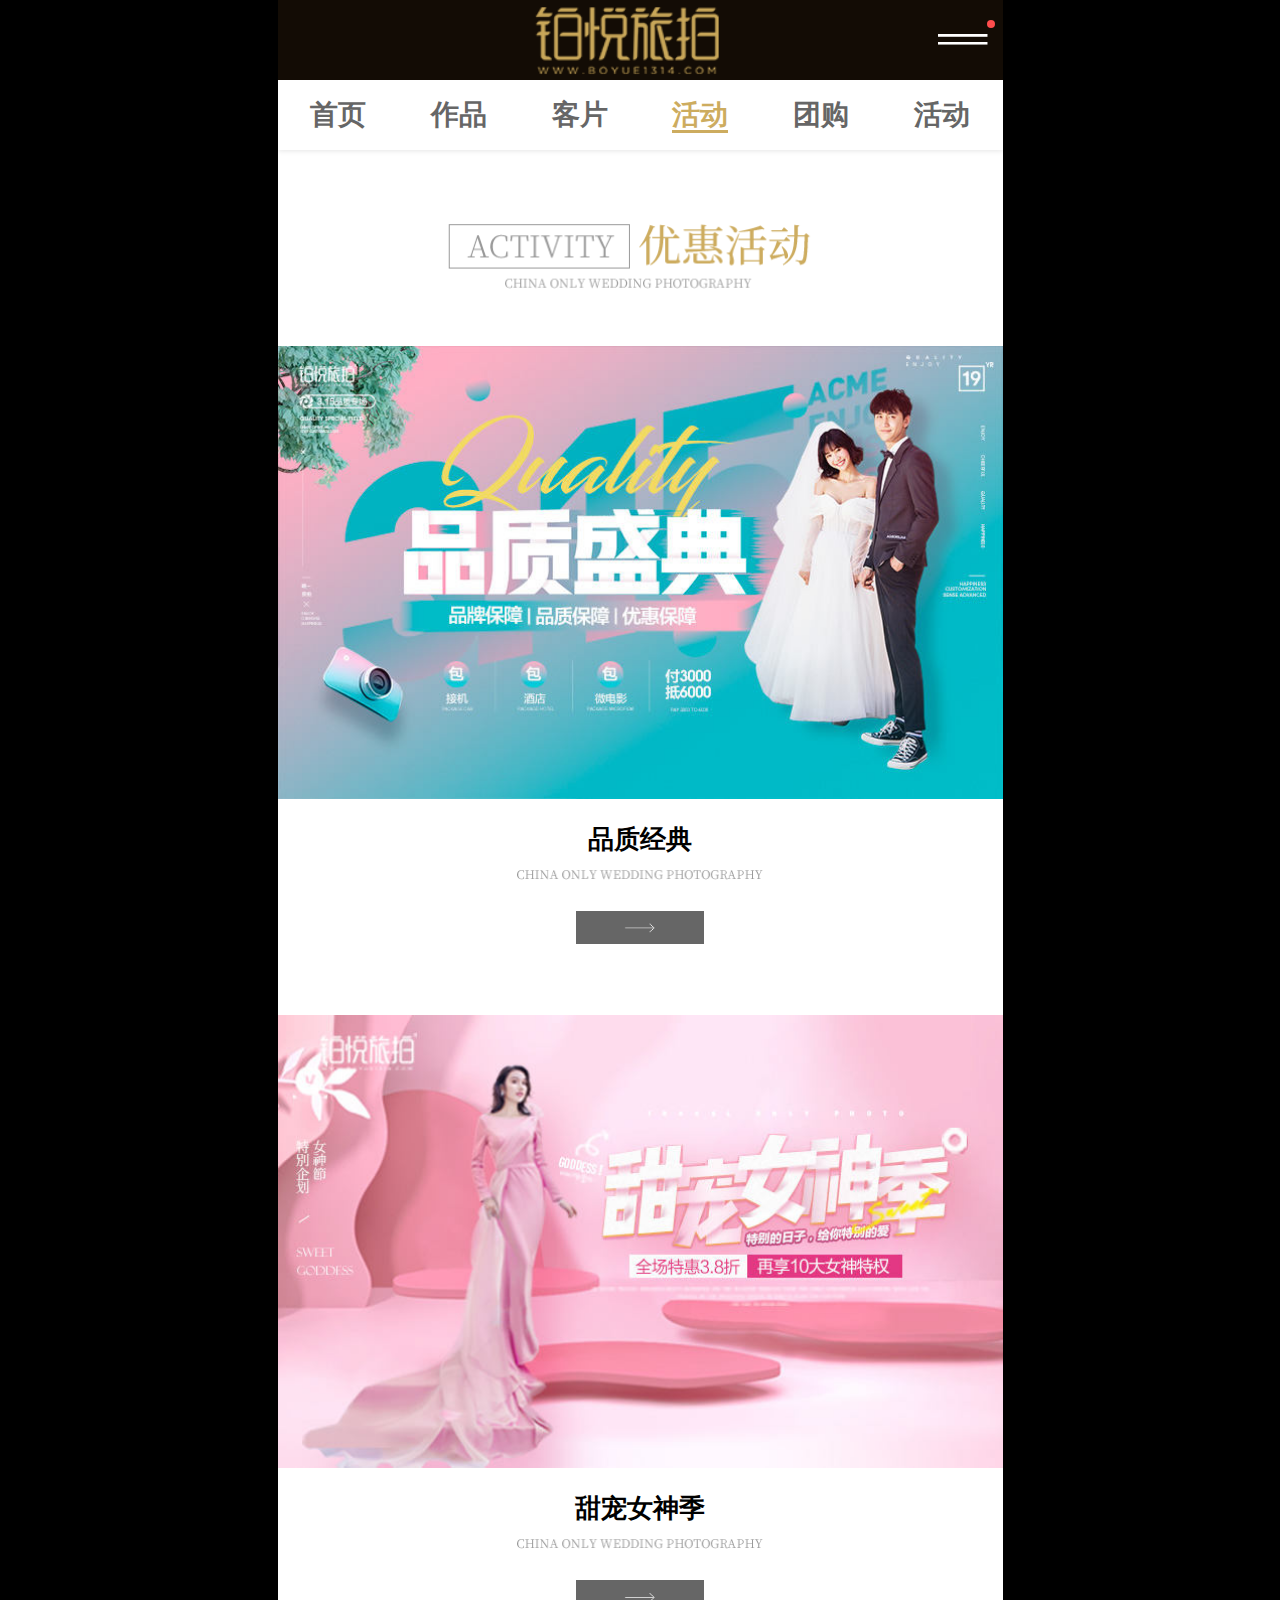
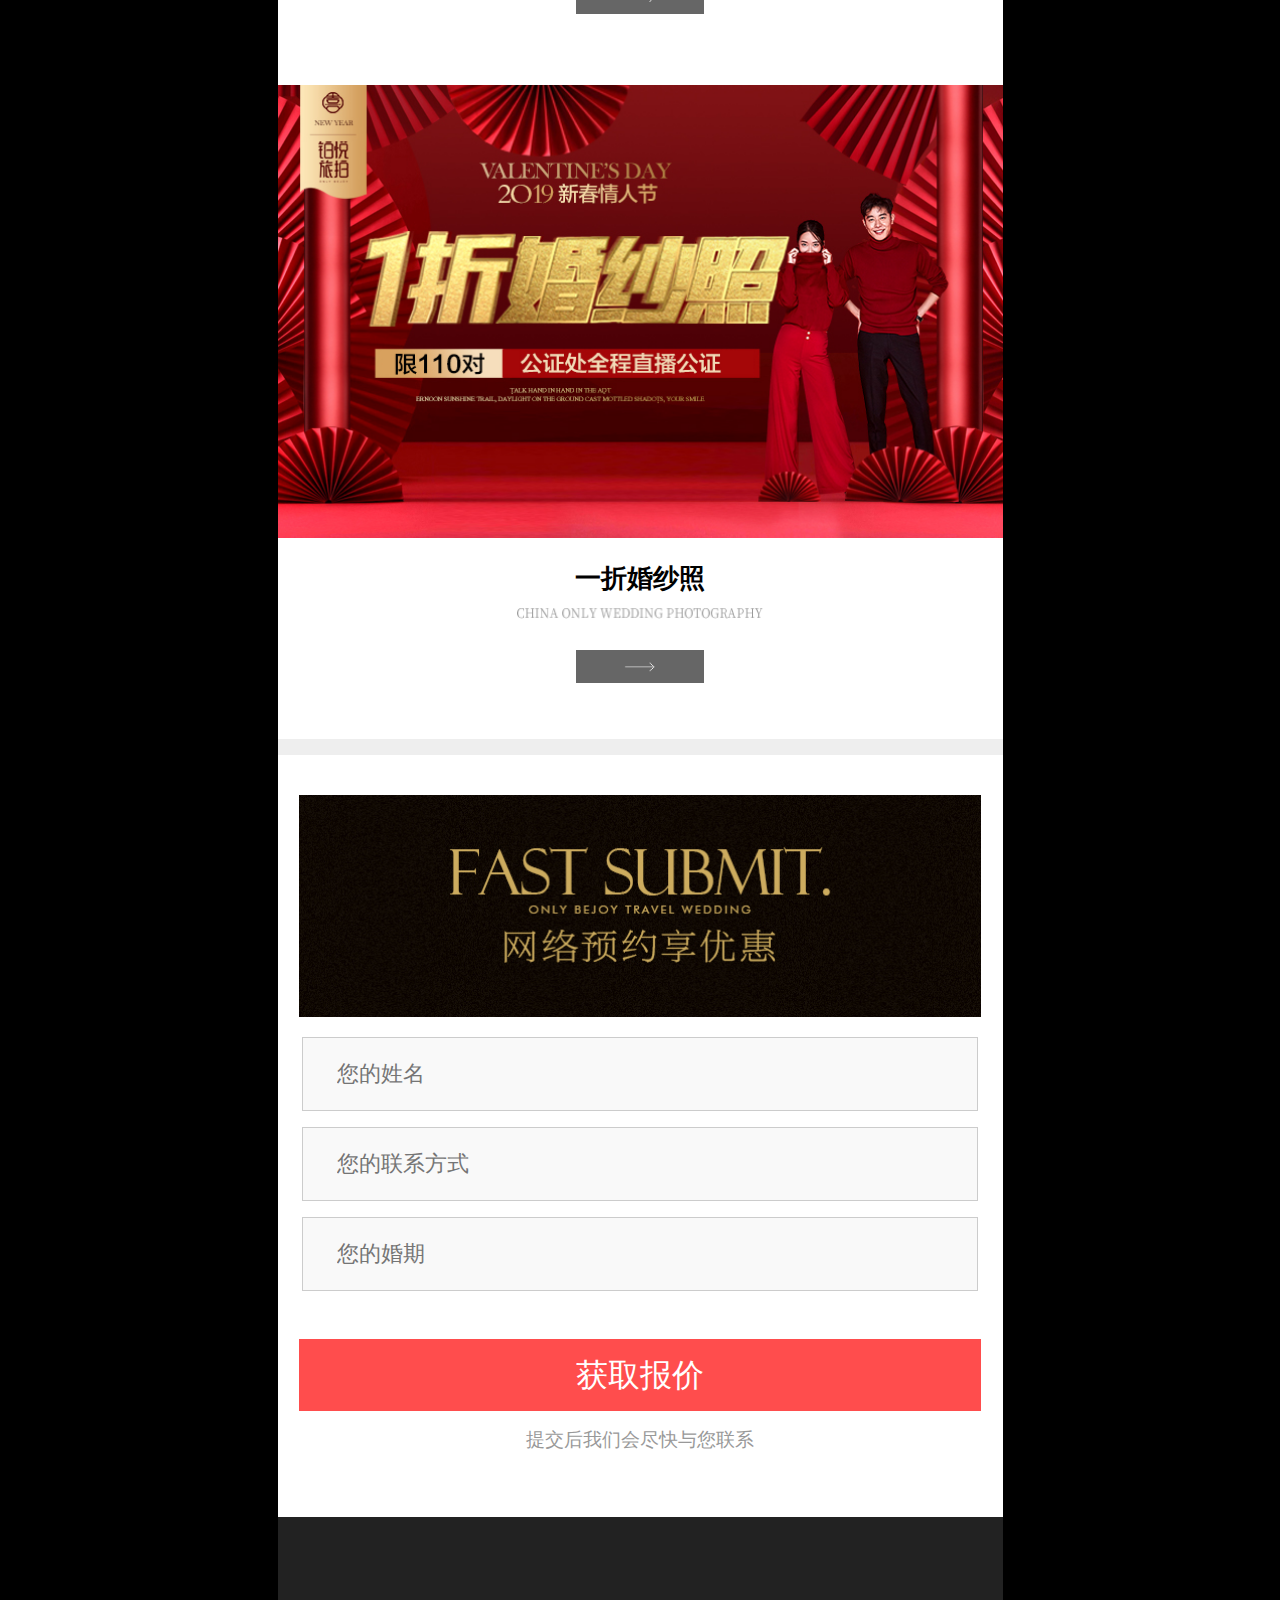
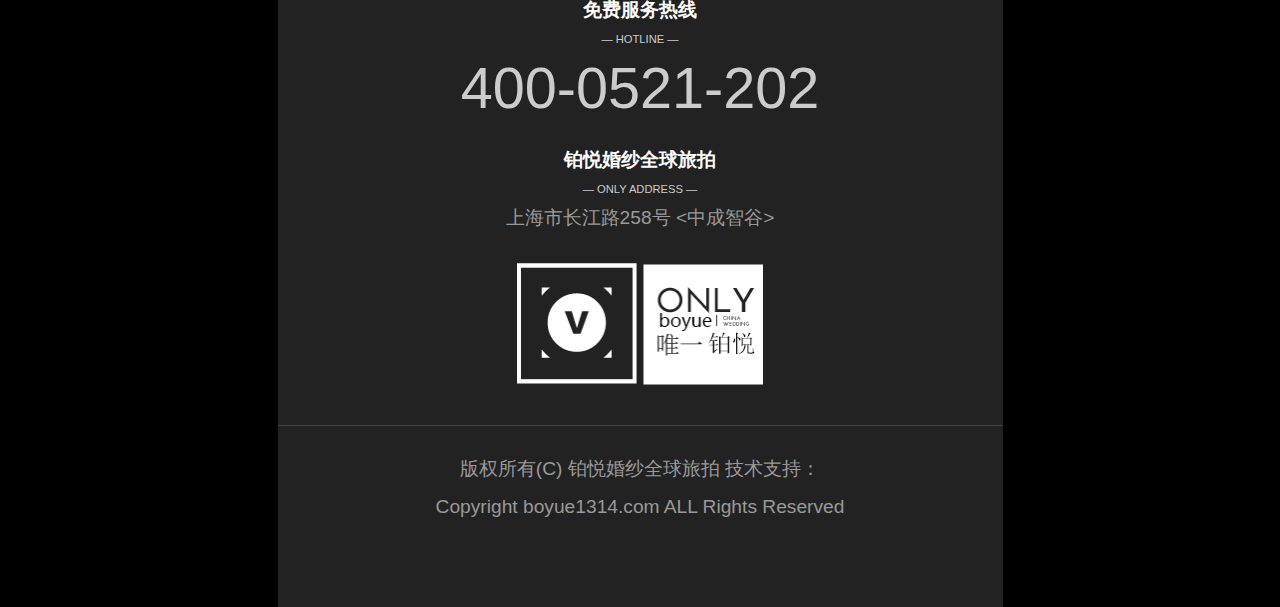
==== 三亚婚纱/html/huodong.html @ 8c5dccc5 "three end" ====
<!DOCTYPE html>
<html>
	<head>
		<meta charset="UTF-8">
		<title>活动-三亚铂悦旅拍</title>
		<link rel="stylesheet" href="../css/reset.css" />
		<link rel="stylesheet" href="../css/iconfont.css" />
		<link rel="stylesheet" href="../css/huodongg.css" />
	</head>
	<body>
		<!--最外层盒子开始-->
		<div class="container">
			<!--头上的图像开始-->
			<div class="header">
				<div class="header_top">
					<a href="#">
						<img src="../img/logo2.png" width="100%" height="100%" />
					</a>
				</div>
				<div class="pre">
					<i class="pab"></i>
					<span class="iconfont icon-weibiaoti-c"></span>
				</div>
			</div>
			<!--头上的图像结束-->
			<!--导航条开始-->
			<ul class="san_nav">
				<li><a href="../index.html">首页</a></li>
				<li><a href="../html/zuopin.html" target="_blank">作品</a></li>
				<li><a href="#">客片</a></li>
				<li><a href="#" class="hv">活动</a></li>
				<li><a href="#">团购</a></li>
				<li><a href="#">活动</a></li>
			</ul>
			<!--导航条结束-->
			<div class="block50"></div>
			<!--作品展示开始-->
			<div class="zuop">
				<a href="#">
					<img src="../img/ert6.png" />
				</a>
			</div>
			<!--作品展示结束-->
			<!--下面活动图片展示开始-->
			<div class="hd">
				<ul>
					<li>
						<a href="#">
							<div>
								<img src="../img/huodong1.jpg" width="100%"/>
							</div>
							<p class="lh">品质经典</p>
							<div>
								<img src="../img/wenzi.png" width="34%" />
							</div>
							<div class="morel"></div>
						</a>
					</li>
					<li>
						<a href="#">
							<div>
								<img src="../img/huodong2.jpg" width="100%"/>
							</div>
							<p class="lh">甜宠女神季</p>
							<div>
								<img src="../img/wenzi.png" width="34%" />
							</div>
							<div class="morel"></div>
						</a>
					</li>
					<li>
						<a href="#">
							<div>
								<img src="../img/huodong3.jpg" width="100%"/>
							</div>
							<p class="lh">一折婚纱照</p>
							<div>
								<img src="../img/wenzi.png" width="34%" />
							</div>
							<div class="morel"></div>
						</a>
					</li>
				</ul>
			</div>
			<!--下面活动展示图片结束-->
			<!--下面空白区域开始-->
			<div class="bl2"></div>
			<!--下面空白区域结束-->
			<!--网络预约开始-->
			<div class="w9">
				<img src="../img/yuyue.jpg" />
			</div>
			<!--网络预约结束-->
			<!--报价区域开始-->
			<div class="cc9 baojia">
				<div class="content">
					<div class="line">
						<div class="inp">
							<input type="text" placeholder="您的姓名" />
						</div>
					</div>
					<div class="bl1"></div>
					<div class="line">
						<div class="inp">
							<input type="text" placeholder="您的联系方式" />
						</div>
					</div>
					<div class="bl1"></div>
					<div class="line">
						<div class="inp">
							<input type="text" placeholder="您的婚期" />
						</div>
					</div>
					<div class="bl1"></div>
					<div class="bl1"></div>
					<div class="bl1"></div>
					<input class="sumbit button2 bomtijiao" type="submit" name="dosubmit" id="dosubmit" value=" 获取报价 " data-title="快速预约档期" style="width:100%;">
					<div class="bl1"></div>
					<p class="fs24">提交后我们会尽快与您联系</p>
					<div class="bl8"></div>
				</div>
			</div>
			<!--报价区域结束-->
			<!--尾部开始-->
			<div class="mb">
				<div class="bot1">
					<div class="block100"></div>
					<p class="fB">免费服务热线</p>
					<p class="fs14">— HOTLINE —</p>
					<a href="#">
						<p class="fs72">400-0521-202</p>
					</a>
					<div class="block20"></div>
					<p class="fB fs24 ct4">铂悦婚纱全球旅拍</p>
					<p class="fs14">— ONLY ADDRESS —</p>
					<p class="fs24 ct4">上海市长江路258号
						&lt;中成智谷&gt;
					</p>
					<div class="block40"></div>
					<div class="tu1">
						<a href="#"><img src="../img/bomlogo.png" width="34%"></a>
					</div>
					<div class="block50"></div>
			    </div>
			    <div class="block30"></div>
			    <p class="fs20">版权所有(C)
				    <a href="#">铂悦婚纱全球旅拍</a> 技术支持：
					<a href="#"></a><br>Copyright boyue1314.com ALL Rights Reserved
			    </p>
			    <div class="block100"></div>
			</div>
			<!--尾部结束-->
		</div>
		<!--最外层盒子结束-->
	</body>
</html>
---- 三亚婚纱/css/iconfont.css ----
@font-face {font-family: "iconfont";
  src: url('iconfont.eot?t=1554034090449'); /* IE9 */
  src: url('iconfont.eot?t=1554034090449#iefix') format('embedded-opentype'), /* IE6-IE8 */
  url('[data-uri]') format('woff2'),
  url('iconfont.woff?t=1554034090449') format('woff'),
  url('iconfont.ttf?t=1554034090449') format('truetype'), /* chrome, firefox, opera, Safari, Android, iOS 4.2+ */
  url('iconfont.svg?t=1554034090449#iconfont') format('svg'); /* iOS 4.1- */
}

.iconfont {
  font-family: "iconfont" !important;
  font-size: 16px;
  font-style: normal;
  -webkit-font-smoothing: antialiased;
  -moz-osx-font-smoothing: grayscale;
}

.icon-weibiaoti-c:before {
  content: "\e708";
}

.icon-youjiantou:before {
  content: "\e607";
}

.icon-youjiantou1:before {
  content: "\e600";
}

.icon-youjiantou2:before {
  content: "\e601";
}

.icon-jiantou-xia:before {
  content: "\e602";
}
---- 三亚婚纱/css/huodongg.css ----
body{
	width: 100%;
    margin: 0px;
    padding: 0px;
    overflow-x: hidden;
    text-align: center;
    background: #000 !important;
}
.container{
	width: 100%;
	/*height: 3000px; */
	margin: 0 auto;
	background:#FFFFFF; 
	/* 最大宽度 */
	max-width: 725px;
	/* 最小宽度 */
	min-width: 320px;
}
.header{
	position: relative;
	background: #130c05;
	width: 100%;
	height: 80px;
	line-height: 66px;
	display: flex;
/*	padding: 15px;*/
	/*overflow: hidden;	*/
}
.header .header_top{
	width: 40%;
	padding-left: 28%;
}
.header .pre{
	width: 80px;
	height: 80px;
	position: absolute;
	/*background: red;*/
	right: 0;
	text-align: center;
	line-height: 80px;
	cursor: pointer;
}
.header .pre:hover{
	background: #eeeeee;
	transition: 0.5s;
}
.header .pre .pab{
	display: block;
	position: absolute;
    width: 8px;
    height: 8px;
    top: 20px;
    right: 8px;
    border-radius: 50%;
    background: #FF4d4d;
}
.header .pre span{
	color: #FFFFFF;
	font-size: 50px;
}
/*导航条开始*/
.san_nav{
	display: flex;
	height: 70px;
	line-height: 70px;
	text-align: center;
	font-size: 28px;
	font-weight: bold;
	box-shadow: 0 1px 5px rgba(0, 0, 0, 0.1);
}
.san_nav li{
	flex: 1;
	width: 16.6%;
	height: 70px;
}
.san_nav li a{
	text-decoration: none;
}
.san_nav li a:hover{
	color: #cdac5f;
}
.san_nav li a.hv{
	border-bottom: 3px solid #cdac5f;
    color: #cdac5f;
    /*text-decoration: none;*/
}
.zuop{
	text-align: center;
	margin: 20px 0 10px 0;
}
.zuop a img{
	width: 83.3%;
}
.block50{
	height: 2.5rem;
}
/*下面大图活动开始*/
.hd{
	text-align: center;
}
.hd ul li {
    width: 100%;
    overflow: hidden;
    margin-bottom: 2.5rem;
}
.hd ul li a{
	display: block;
	color: #000;
	text-decoration: none;
}
.hd ul li a:hover{
	color: #CDAC5F;
	transition: all 0.5s ease-in-out;
}
.lh{
    line-height: 1.2;
    font-size: 1.6rem;
    padding-top: 10px;
    font-weight: 700;
}
.hd ul li a div img{
	margin-top: 15px;
	margin-bottom: 15px;
}
.morel{
	width: 8rem;
    height: 2.1rem;
    margin: 1rem auto;
    background: url(../img/huodong4.png) no-repeat;
    background-size: 100% 100%;
}
.morel:hover{
	background: blueviolet;
}
.bl2{
	width: 100%;
    background: #EEEEEE;
    height: 1rem;
}

/*下面预约开始*/
.w9{
	width: 94%;
	margin: 0 auto;
	margin-top: 40px;
	margin-bottom: 15px;
}
.w9 img{
	width: 100%;
}
.cc9{
	width: 94%;
	margin: 0 auto;
}

.baojia .content{
	overflow: hidden;
	margin-top: 20px;
}
.baojia .content .line{
	width: 100%;
}
.baojia .content .line input[type="text"]{
	width: 94%;
    height: 4.5rem;
    line-height: 4.5rem;
    background: #f9f9f9;
    border: 1px solid #ccc;
    font-size: 1.4rem;
    color: #999;
    padding-left: 5%;
}
.bl1{
	height: 1rem;
}

.button2{
    cursor: pointer;
    background: #ff4d4d;
    color: #fff;
    height: 4.5rem;
    line-height: 4.5rem;
    font-size: 2rem;
    text-align: center;
}
.button2:hover{
	background:#cdac5f;
}
.fs24{
	font-size: 1.2rem;
	color: #999;
	text-align: center;
}
.bl8{
	height: 4rem;
}
/*weibu*/
.mb{
	width: 100%;
	background: #222;
}
.mb .bot1{
	border-bottom: 1px solid #444;
}
.block100{
	height: 5rem;
}
.fB{
	font-size: 1.2rem;
	font-weight: bold;
	color: #FFFFFF;
	text-align: center;
	margin-bottom: 10px;
}
.fs14{
	font-size: 0.7rem;
	color: #ccc;
	text-align: center;
	margin-top: 5px;
	margin-bottom: 10px;
}
.mb .bot1 a{
	text-decoration: none;
}
.fs72{
	font-size: 3.6rem;
	color: #ccc;
	text-align: center;
	margin-top: 5px;
	margin-bottom: 10px;
}
.block20{
	height: 1rem;
}
.block40{
	height: 2rem;
}
.mb .bot1 .tu1{
	width: 100%;
	text-align: center;
}
.block50{
	height: 2.5rem;
}
.block30{
	height: 1.5rem;
}
.fs20{
	font-size: 1.2rem;
	text-align: center;
	line-height: 2;
	color: #999;
}
.fs20 a{
	color: #999;
	text-decoration: none;
}
.fs20 a:hover{
	color:#cdac5f;
}
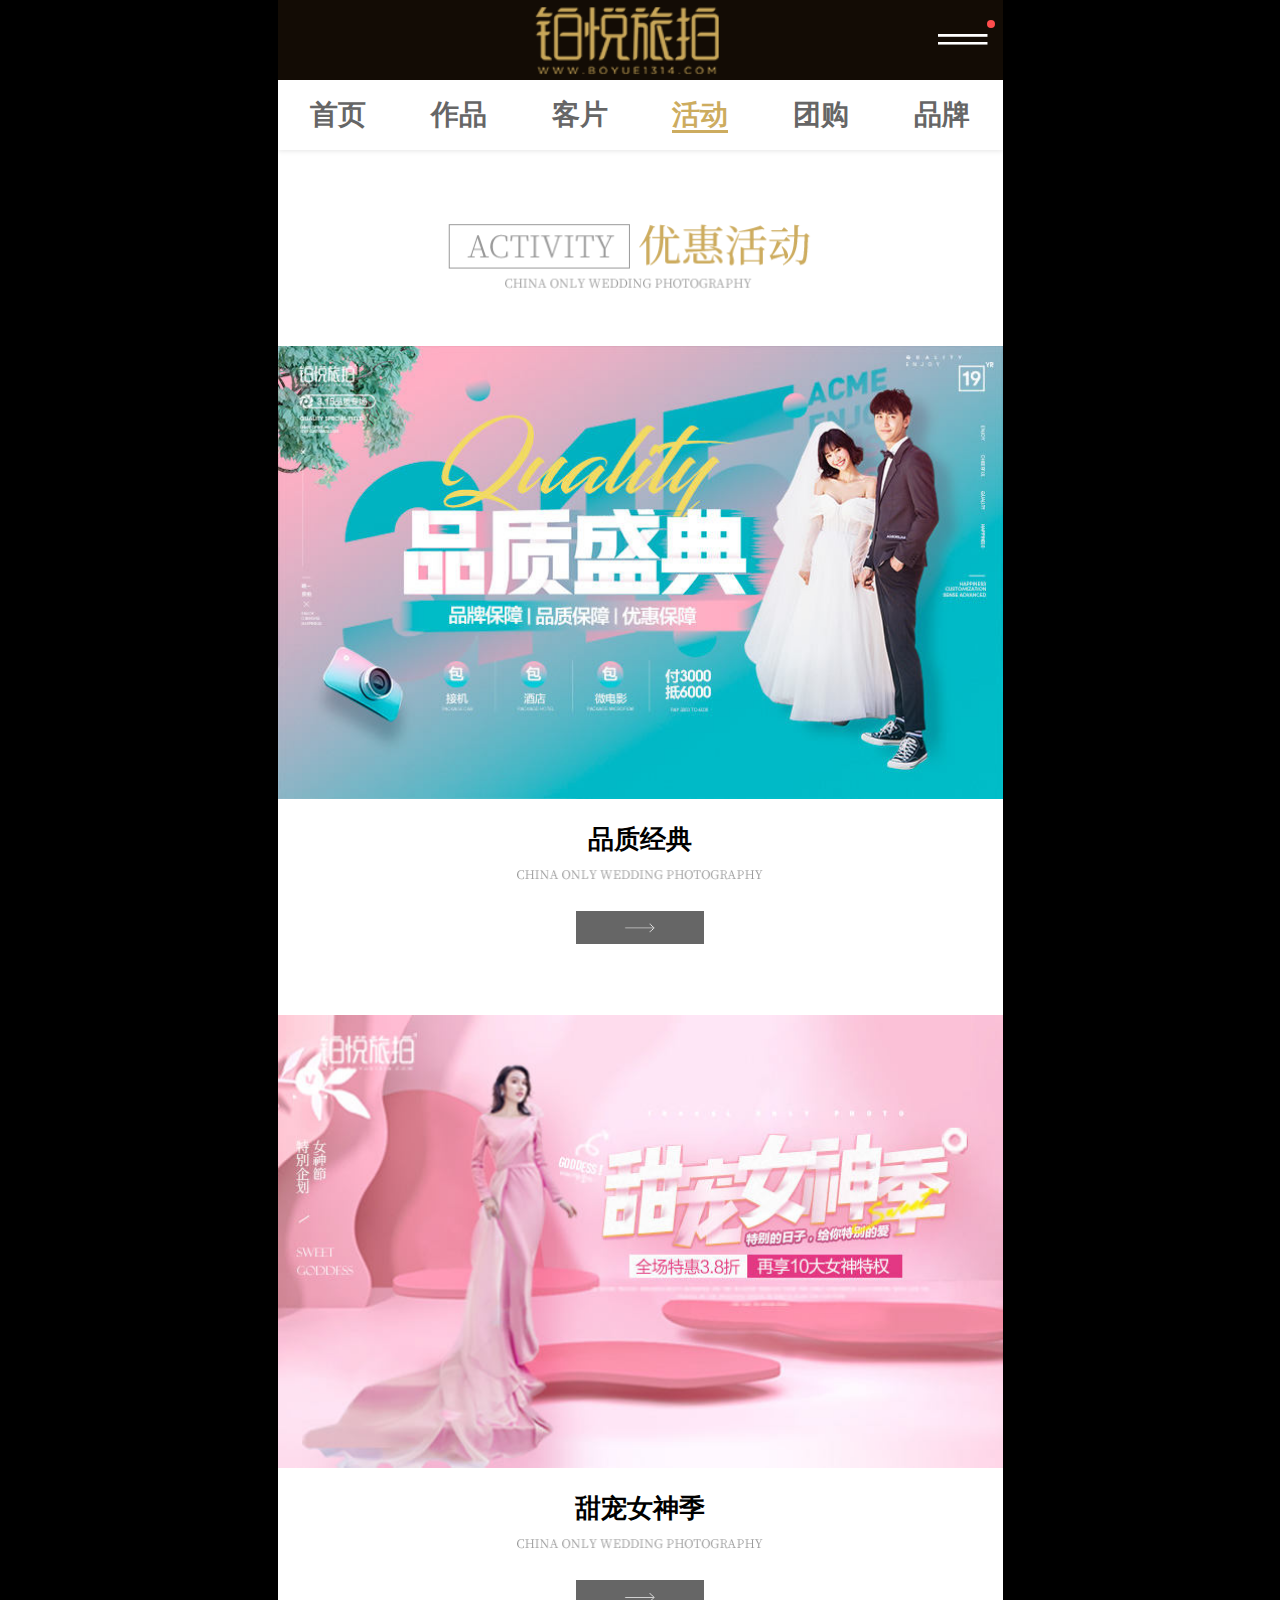
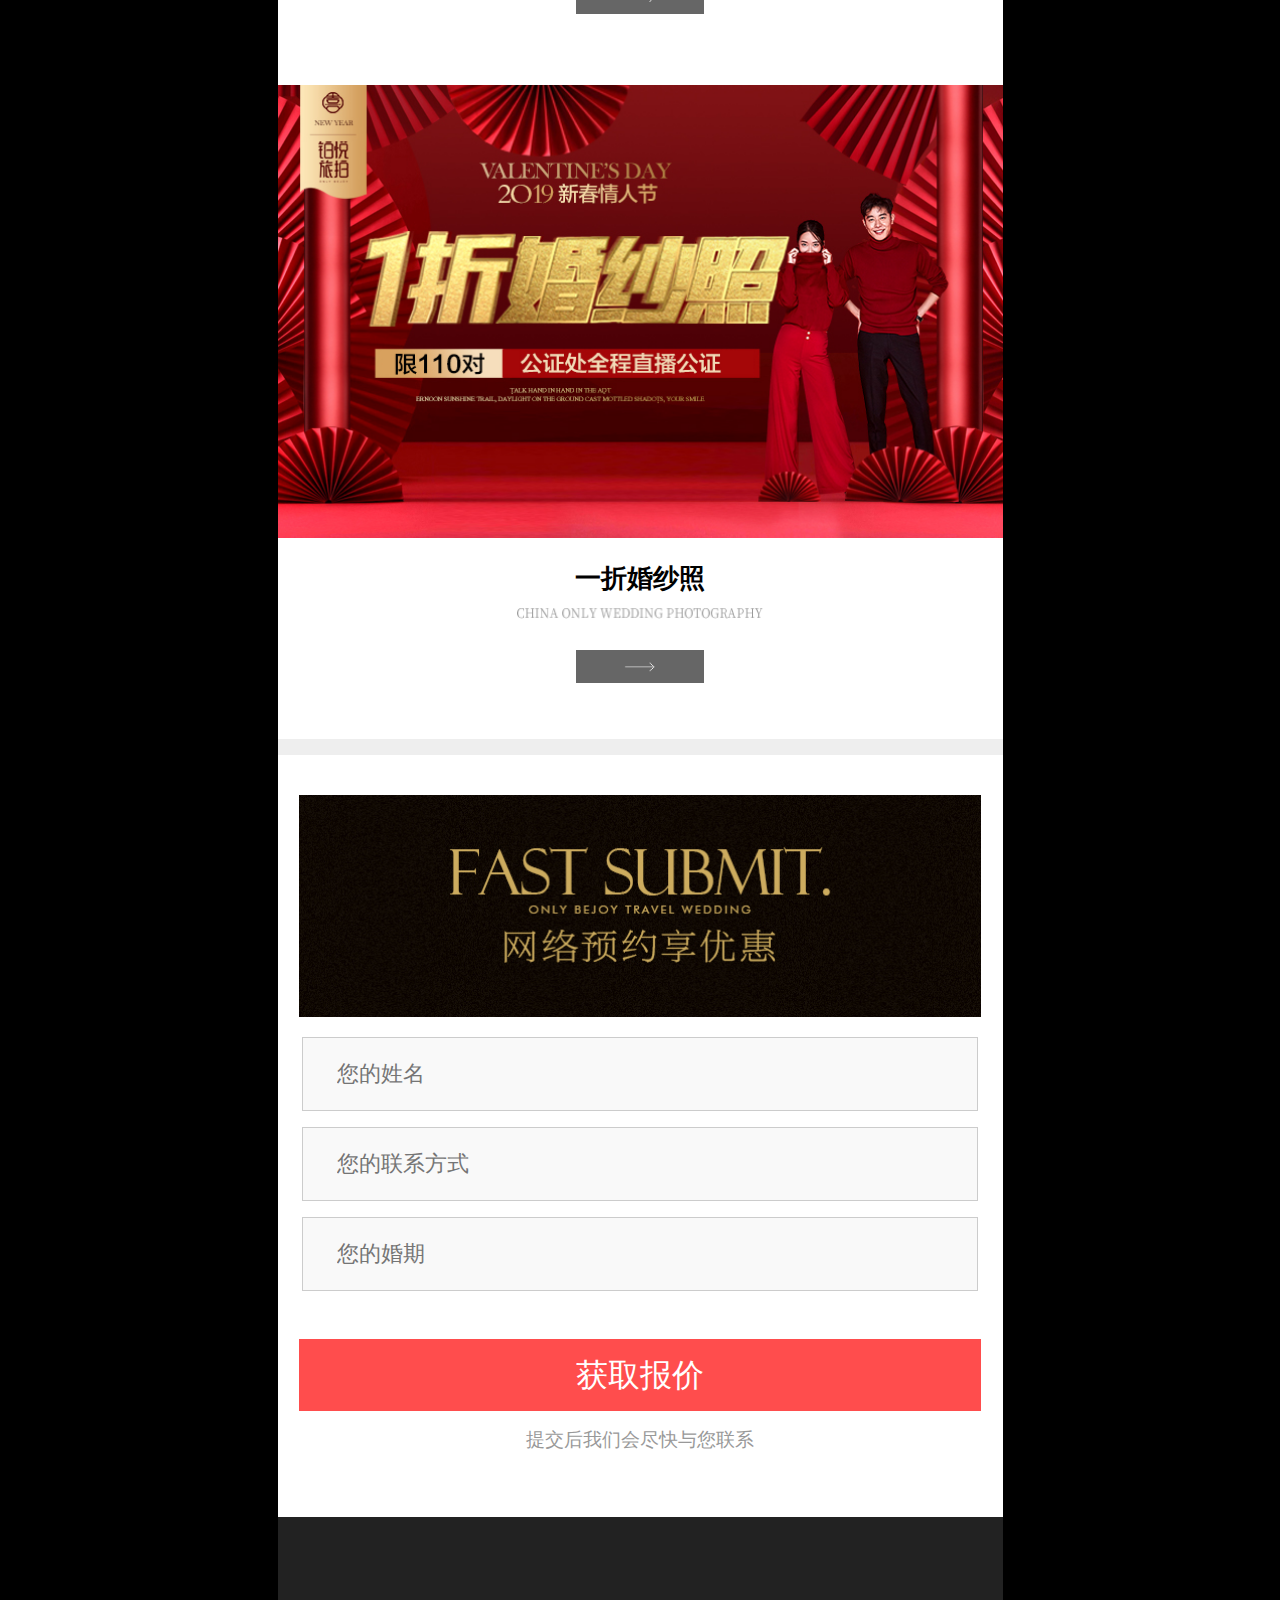
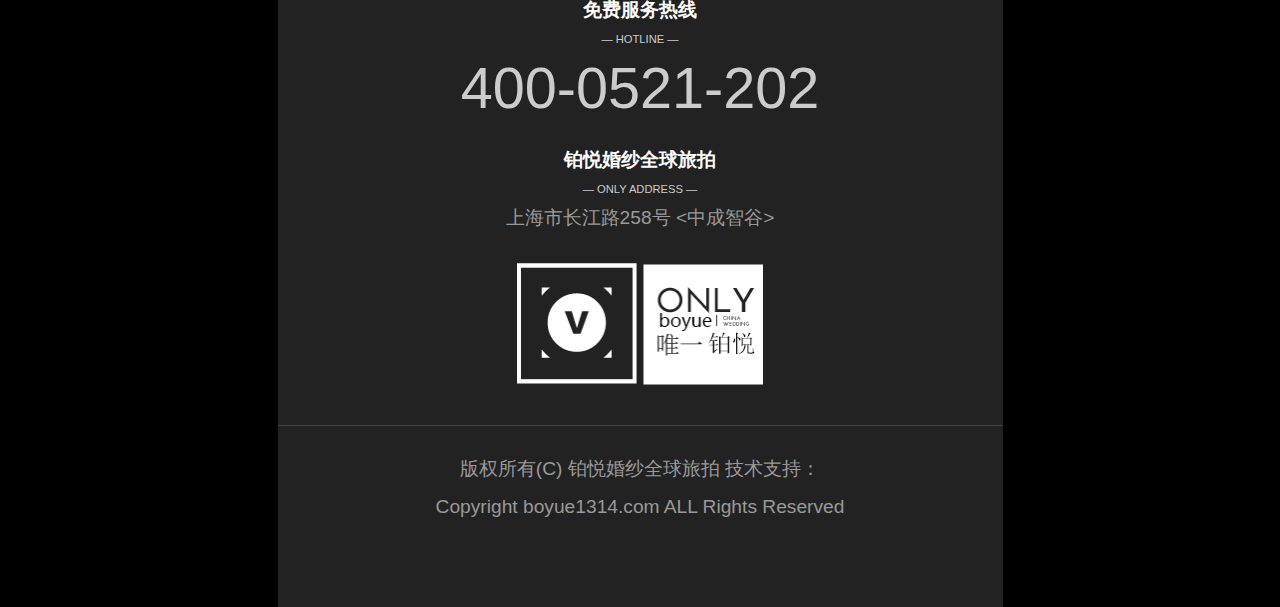
==== commit 6ce64c99: "five end" ====
--- a/三亚婚纱/html/huodong.html
+++ b/三亚婚纱/html/huodong.html
@@ -27,10 +27,10 @@
 			<ul class="san_nav">
 				<li><a href="../index.html">首页</a></li>
 				<li><a href="../html/zuopin.html" target="_blank">作品</a></li>
-				<li><a href="#">客片</a></li>
+				<li><a href="../html/kepian.html" target="_blank">客片</a></li>
 				<li><a href="#" class="hv">活动</a></li>
 				<li><a href="#">团购</a></li>
-				<li><a href="#">活动</a></li>
+				<li><a href="../html/pinpai.html" target="_blank">品牌</a></li>
 			</ul>
 			<!--导航条结束-->
 			<div class="block50"></div>
